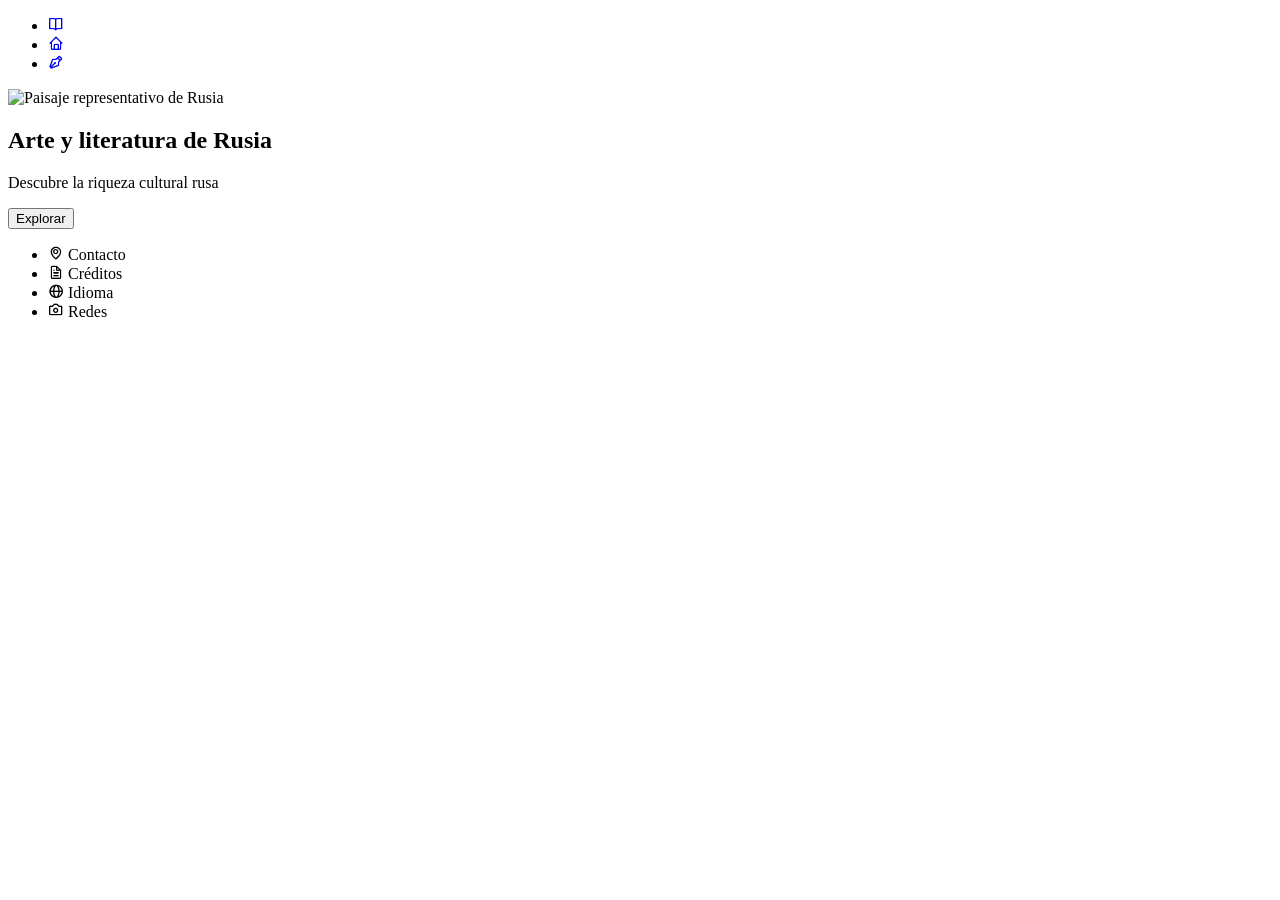
==== index.html @ 1a0a3475 "Add files via upload" ====
<!DOCTYPE html>
<html lang="es">
<head>
    <meta charset="UTF-8">
    <meta name="viewport" content="width=device-width, initial-scale=1.0">
    <title>Arte y Literatura de Rusia</title>
    <link href='https://unpkg.com/boxicons@2.1.4/css/boxicons.min.css' rel='stylesheet'>
    <link rel="stylesheet" href="css/styles.css">
</head>
<body>

    <div class="container">

        <header>
            <nav>
                <ul class="menu-superior">
                    <li><a href="artes.html" class="link-icono"><i class='bx bx-book-open'></i></a></li>
                    <li><a href="index.html" class="link-icono"><i class='bx bx-home'></i></a></li>
                    <li><a href="literatura.html" class="link-icono"><i class='bx bx-pen'></i></a></li>
                </ul>
            </nav>
        </header>

        <main>
            <section class="banner">
                <img src="images/rusia.jpg" alt="Paisaje representativo de Rusia">
                <div class="contenido-banner">
                    <h1>Arte y literatura de Rusia</h1>
                    <p id="mensaje"></p>
                    <p>Descubre la riqueza cultural rusa</p>
                    <button>Explorar</button>
                </div>
            </section>
        </main>

        <footer>
            <ul class="menu-inferior">
                <li><i class='bx bx-map'></i> Contacto</li>
                <li><i class='bx bx-file'></i> Créditos</li>
                <li><i class='bx bx-globe'></i> Idioma</li>
                <li><i class='bx bx-camera'></i> Redes</li>
            </ul>
        </footer>

    </div>
<script src="js/script.js"></script>
</body>
</html>
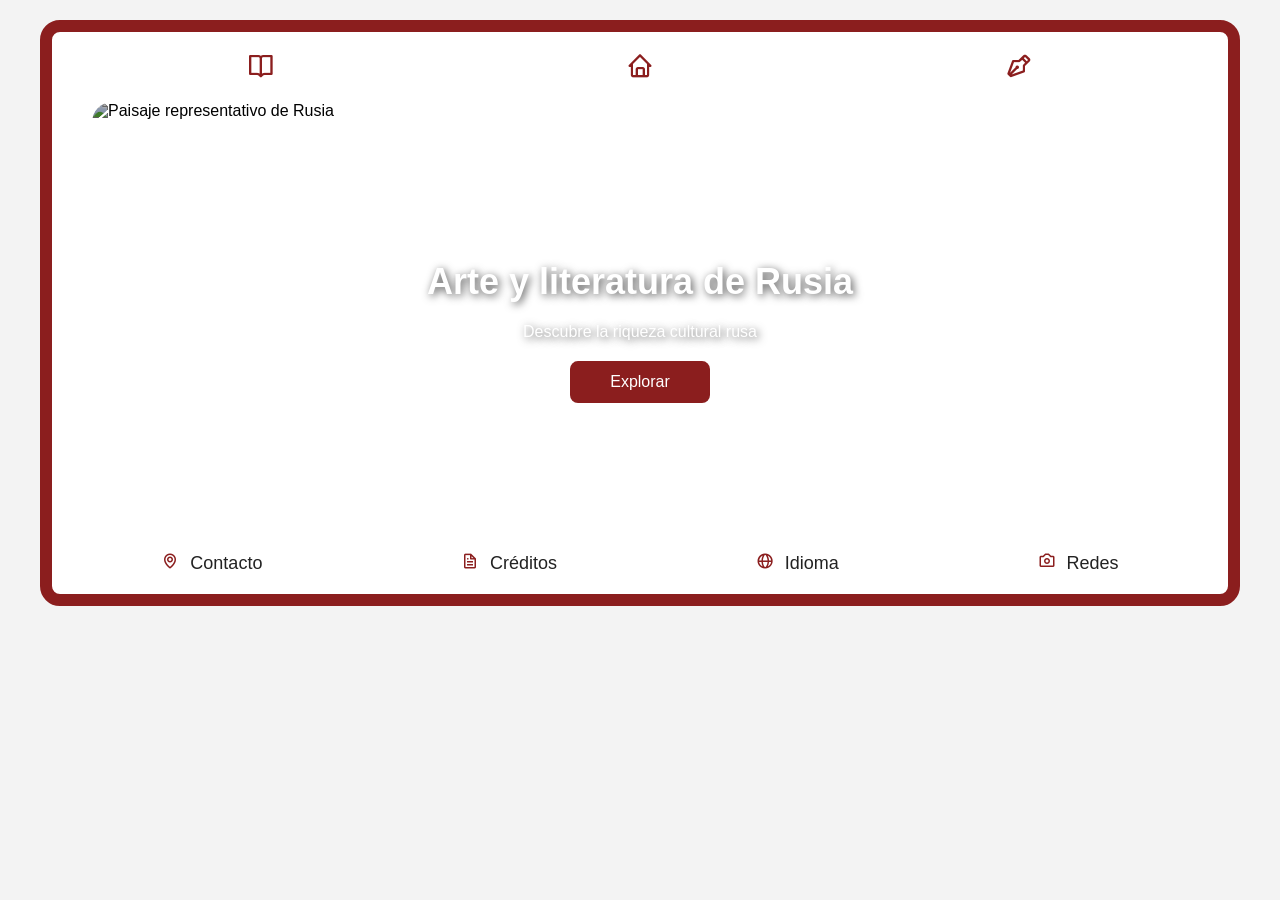
==== commit 42baa929: "Update index.html" ====
--- a/index.html
+++ b/index.html
@@ -5,7 +5,7 @@
     <meta name="viewport" content="width=device-width, initial-scale=1.0">
     <title>Arte y Literatura de Rusia</title>
     <link href='https://unpkg.com/boxicons@2.1.4/css/boxicons.min.css' rel='stylesheet'>
-    <link rel="stylesheet" href="css/styles.css">
+    <link rel="stylesheet" href="styles.css">
 </head>
 <body>
 
@@ -45,4 +45,4 @@
     </div>
 <script src="js/script.js"></script>
 </body>
-</html>+</html>
--- a/styles.css
+++ b/styles.css
@@ -0,0 +1,283 @@
+body {
+    margin: 0;
+    font-family: Arial, sans-serif;
+    background-color: #f3f3f3;
+}
+
+
+#mensaje{
+    color: #ffffff;
+    font-size: 30px;
+    margin-top: 15px;
+}
+
+
+.container {
+    max-width: 1200px;
+    width: 95%;
+    margin: 20px auto;
+    background-color: white;
+    border: 12px solid #8b1e1e;
+    border-radius: 20px;
+    padding: 20px;
+    box-sizing: border-box;
+}
+
+/* MENÚ SUPERIOR HOME */
+.menu-superior {
+    list-style: none;
+    display: flex;
+    justify-content: space-around;
+    padding: 0;
+    margin: 0 0 20px 0;
+}
+
+.menu-superior li {
+    list-style: none;
+}
+
+.link-icono {
+    text-decoration: none;
+}
+
+.menu-superior i {
+    font-size: 28px;
+    color: #8b1e1e;
+}
+
+/* BANNER HOME */
+.banner {
+    position: relative;
+    border-radius: 20px;
+    overflow: hidden;
+    margin: 20px;
+}
+
+.banner img {
+    width: 100%;
+    height: 430px;
+    object-fit: cover;
+    display: block;
+    filter: brightness(70%);
+    border-radius: 20px;
+}
+
+.contenido-banner {
+    position: absolute;
+    top: 50%;
+    left: 50%;
+    transform: translate(-50%, -50%);
+    text-align: center;
+    color: white;
+    width: 80%;
+    max-width: 700px;
+}
+
+.contenido-banner h1 {
+    font-size: 36px;
+    margin-bottom: 10px;
+    text-shadow: 2px 2px 8px rgba(0,0,0,0.7);
+}
+
+.contenido-banner p {
+    font-size: 16px;
+    margin-bottom: 20px;
+    text-shadow: 2px 2px 8px rgba(0,0,0,0.7);
+}
+
+.contenido-banner button {
+    background-color: #8b1e1e;
+    color: white;
+    border: none;
+    padding: 12px 40px;
+    border-radius: 8px;
+    font-size: 16px;
+    cursor: pointer;
+    transition: all 0.3s ease;
+}
+
+.contenido-banner button:hover {
+    background-color: #a52a2a;
+    transform: scale(1.05);
+}
+
+/* FOOTER */
+.menu-inferior {
+    list-style: none;
+    display: flex;
+    justify-content: space-around;
+    padding: 0;
+    margin: 20px 0 0 0;
+    flex-wrap: wrap;
+    gap: 20px;
+}
+
+.menu-inferior li {
+    font-size: 18px;
+    color: #222;
+}
+
+.menu-inferior i {
+    color: #8b1e1e;
+    margin-right: 6px;
+}
+
+/* BARRA SUPERIOR ARTES Y LITERATURA */
+.barra-superior {
+    display: flex;
+    align-items: center;
+    gap: 18px;
+    margin-bottom: 20px;
+}
+
+.barra-superior input {
+    flex: 1;
+    background-color: #8b1e1e;
+    color: white;
+    border: none;
+    padding: 14px 16px;
+    border-radius: 8px;
+    font-size: 16px;
+    outline: none;
+}
+
+.barra-superior input::placeholder {
+    color: #f3dede;
+}
+
+.icono-inicio,
+.icono-seccion {
+    text-decoration: none;
+}
+
+.icono-inicio i,
+.icono-seccion i {
+    font-size: 28px;
+    color: #8b1e1e;
+}
+
+/* BANNER ARTES Y LITERATURA */
+.banner-artes {
+    position: relative;
+    border-radius: 20px;
+    overflow: hidden;
+    margin-bottom: 30px;
+}
+
+.banner-artes img {
+    width: 100%;
+    height: 220px;
+    object-fit: cover;
+    display: block;
+    filter: brightness(75%);
+    border-radius: 20px;
+}
+
+.contenido-banner-artes {
+    position: absolute;
+    top: 50%;
+    left: 50%;
+    transform: translate(-50%, -50%);
+    color: white;
+    text-align: center;
+    width: 80%;
+}
+
+.contenido-banner-artes h1 {
+    margin: 0;
+    font-size: 46px;
+    text-shadow: 2px 2px 8px rgba(0,0,0,0.6);
+}
+
+/* LISTAS */
+.lista-artes {
+    display: flex;
+    flex-direction: column;
+    gap: 16px;
+}
+
+.tarjeta {
+    display: flex;
+    align-items: flex-start;
+    justify-content: space-between;
+    gap: 18px;
+    padding: 16px;
+    background: white;
+    border-radius: 14px;
+    box-shadow: 0 4px 10px rgba(0,0,0,0.05);
+}
+
+.icono-tarjeta {
+    min-width: 52px;
+    width: 52px;
+    height: 52px;
+    background-color: #8b1e1e;
+    color: white;
+    border-radius: 12px;
+    display: flex;
+    align-items: center;
+    justify-content: center;
+}
+
+.icono-tarjeta i {
+    color: white;
+    font-size: 26px;
+}
+
+.contenido-tarjeta {
+    flex: 1;
+}
+
+.contenido-tarjeta h2 {
+    margin: 0 0 6px 0;
+    font-size: 28px;
+    color: #222;
+}
+
+.categoria {
+    margin: 0 0 8px 0;
+    color: #666;
+    font-size: 14px;
+}
+
+.contenido-tarjeta p {
+    margin: 0;
+    color: #444;
+    line-height: 1.4;
+}
+
+.valoracion {
+    min-width: 110px;
+    text-align: right;
+    color: #6b5b95;
+    font-size: 18px;
+    white-space: nowrap;
+}
+
+/* RESPONSIVE BÁSICO */
+@media (max-width: 768px) {
+    .contenido-banner h1 {
+        font-size: 28px;
+    }
+
+    .contenido-banner-artes h1 {
+        font-size: 32px;
+    }
+
+    .barra-superior {
+        flex-wrap: wrap;
+    }
+
+    .tarjeta {
+        flex-direction: column;
+    }
+
+    .valoracion {
+        text-align: left;
+    }
+
+    .menu-inferior {
+        flex-direction: column;
+        align-items: center;
+    }
+}
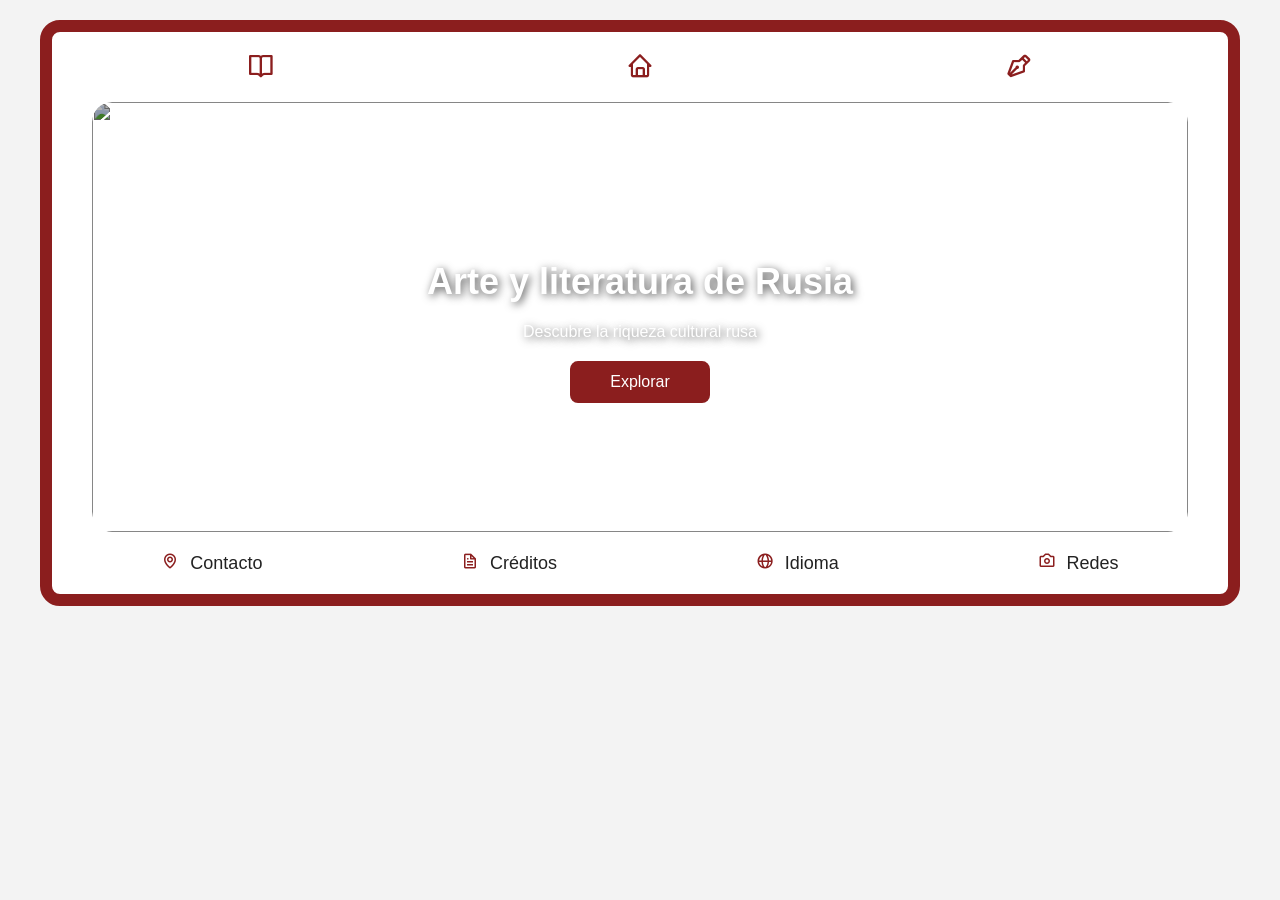
==== commit edfd4d47: "Update index.html" ====
--- a/index.html
+++ b/index.html
@@ -23,7 +23,7 @@
 
         <main>
             <section class="banner">
-                <img src="images/rusia.jpg" alt="Paisaje representativo de Rusia">
+                <img src="rusia.jpg">
                 <div class="contenido-banner">
                     <h1>Arte y literatura de Rusia</h1>
                     <p id="mensaje"></p>
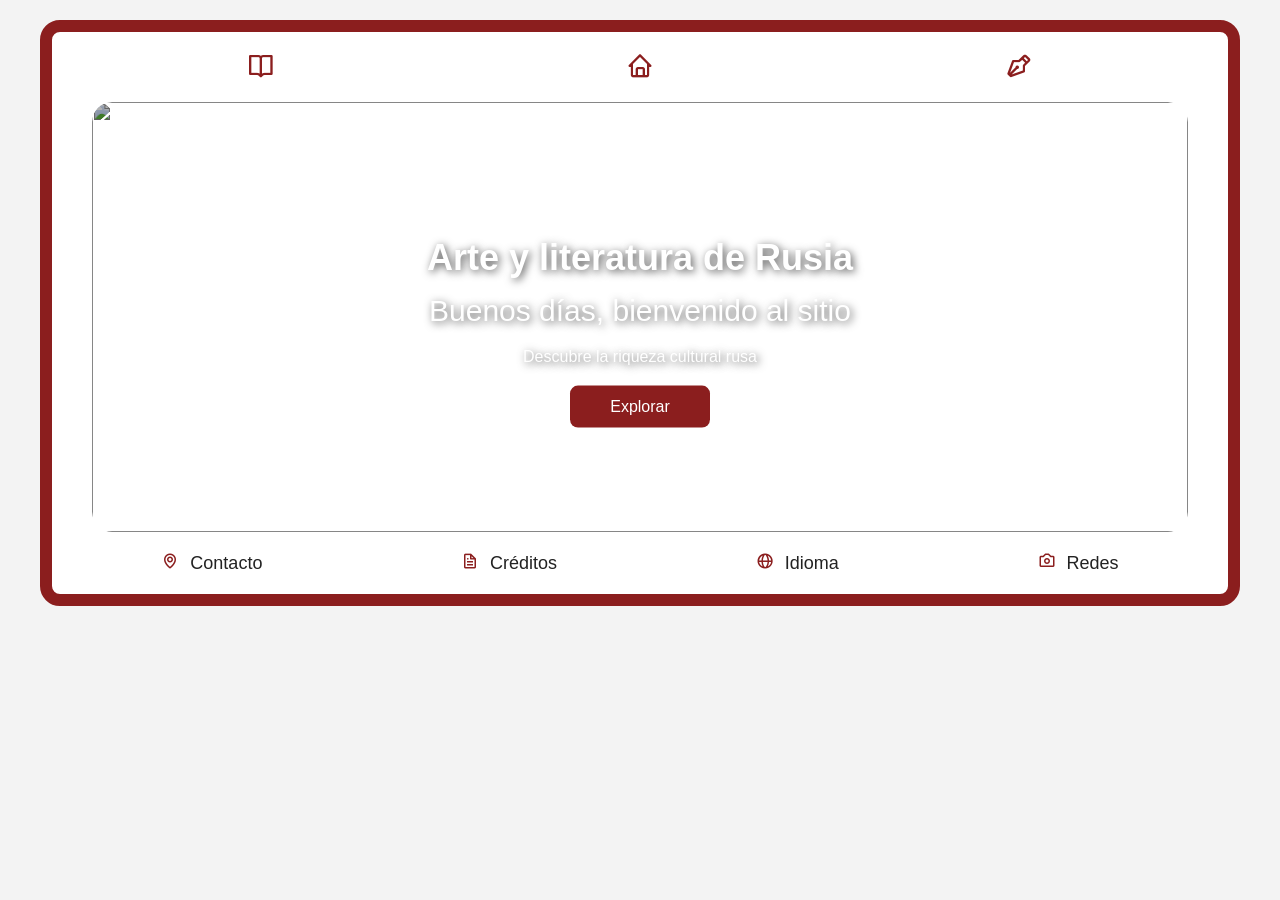
==== commit 2bd378b7: "Update index.html" ====
--- a/index.html
+++ b/index.html
@@ -43,6 +43,6 @@
         </footer>
 
     </div>
-<script src="js/script.js"></script>
+<script src="script.js"></script>
 </body>
 </html>
